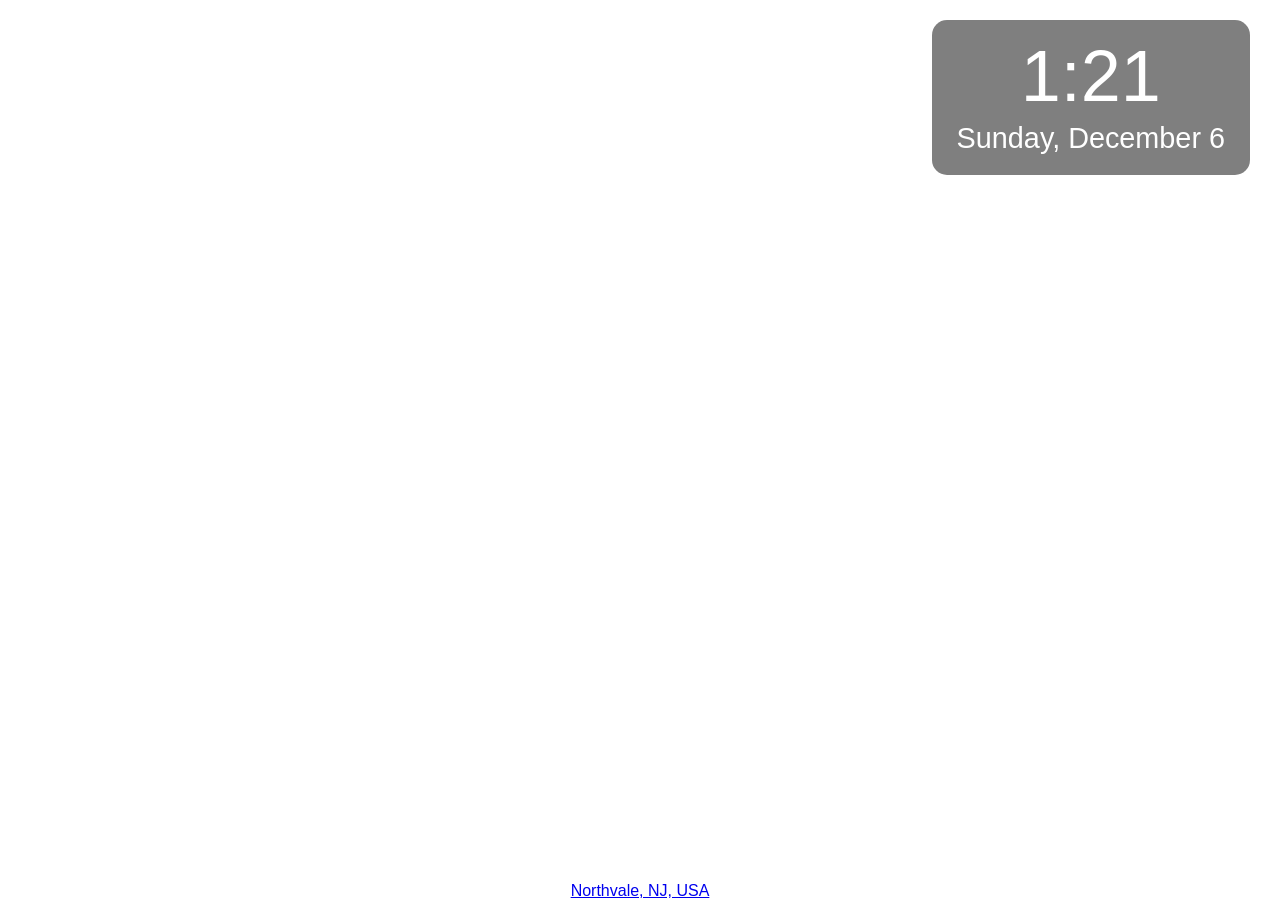
==== Anthias/index.html @ 1d9bfc83 "Add files via upload" ====
<!DOCTYPE html>
<html lang="en">
<head>
  <meta charset="UTF-8" />
  <meta name="viewport" content="width=device-width, initial-scale=1.0" />
  <title>Anthias</title>
  <style>
    html, body {
      margin: 0;
      padding: 0;
      height: 100%;
      overflow: hidden;
      font-family: 'Arial Rounded MT Bold', sans-serif;
      color: white;
    }

    .video-bg {
      position: fixed;
      top: 0;
      left: 0;
      width: 100vw;
      height: 100vh;
      object-fit: cover;
      z-index: -2;
      opacity: 0;
      transition: opacity 2s ease-in-out;
      pointer-events: none;
    }

    .video-bg.active {
      opacity: 1;
      z-index: -1;
    }

    .clock {
      position: absolute;
      top: 20px;
      right: 30px;
      text-align: center;
      background: rgba(0, 0, 0, 0.5);
      padding: 20px 25px;
      border-radius: 15px;
    }

    .clock-time {
      font-size: 4.5rem;
      line-height: 1;
      text-align: center;
    }

    .clock-date {
      font-size: 1.8rem;
      margin-top: 10px;
    }

    .weather {
      position: absolute;
      bottom: 0;
      width: 100%;
      text-align: center;
      background: rgba(255, 255, 255, 0.8);
    }
  </style>
</head>
<body>

  <!-- Background Videos (NO LOOP) -->
  <video id="video1" class="video-bg active" autoplay muted playsinline>
    <source src="video 1.mp4" type="video/mp4" />
  </video>

  <video id="video2" class="video-bg" autoplay muted playsinline>
    <source src="video 2.mp4" type="video/mp4" />
  </video>

  <!-- Clock -->
  <div class="clock">
    <div class="clock-time" id="clock-time">Loading...</div>
    <div class="clock-date" id="clock-date"></div>
  </div>

  <!-- Weather -->
  <div class="weather">
    <a class="weatherwidget-io"
       href="https://forecast7.com/en/41d01n73d95/northvale/?unit=us"
       data-font="Arial Rounded MT Bold"
       data-icons="Climacons Animated"
       data-days="5"
       data-theme="pure">
      Northvale, NJ, USA
    </a>
  </div>

  <!-- Clock JS -->
  <script>
    function updateClock() {
      const now = new Date();

      let hours = now.toLocaleString('en-US', { hour: 'numeric', hour12: true, timeZone: 'America/New_York' });
      let minutes = now.toLocaleString('en-US', { minute: '2-digit', timeZone: 'America/New_York' });

      hours = hours.replace(/ AM| PM/, '');
      document.getElementById('clock-time').textContent = `${hours}:${minutes}`;

      const dateOptions = {
        timeZone: 'America/New_York',
        weekday: 'long',
        month: 'long',
        day: 'numeric'
      };

      const dateFormatter = new Intl.DateTimeFormat('en-US', dateOptions);
      document.getElementById('clock-date').textContent = dateFormatter.format(now);
    }

    setInterval(updateClock, 1000);
    updateClock();
  </script>

  <!-- Video Switch JS (UPDATED) -->
  <script>
    const video1 = document.getElementById('video1');
    const video2 = document.getElementById('video2');

    let currentVideo = video1;
    let nextVideo = video2;

    function setupVideoSwitch(video) {
      function checkTime() {
        // Ensure duration is loaded and valid
        if (video.duration && !isNaN(video.duration)) {
          const switchTime = Math.max(video.duration - 2, 0); // 2s before end
          if (video.currentTime >= switchTime) {
            video.removeEventListener('timeupdate', checkTime);
            switchVideo();
          }
        }
      }
      video.addEventListener('timeupdate', checkTime);
    }

    function switchVideo() {
      currentVideo.classList.remove('active');
      nextVideo.classList.add('active');
      nextVideo.currentTime = 0; // Reset to start
      nextVideo.play();

      // Swap video roles
      const temp = currentVideo;
      currentVideo = nextVideo;
      nextVideo = temp;

      // Setup switch for the new current video
      setupVideoSwitch(currentVideo);
    }

    // Initialize for the first video
    setupVideoSwitch(video1);

    // Fallback for autoplay restrictions
    document.addEventListener('click', () => {
      video1.play().catch(() => {});
      video2.play().catch(() => {});
    });
  </script>

  <!-- Weather Widget -->
  <script>
    !function(d,s,id){
      var js,fjs=d.getElementsByTagName(s)[0];
      if(!d.getElementById(id)){
        js=d.createElement(s);
        js.id=id;
        js.src='https://weatherwidget.io/js/widget.min.js';
        fjs.parentNode.insertBefore(js,fjs);
      }
    }(document,'script','weatherwidget-io-js');
  </script>

</body>
</html>
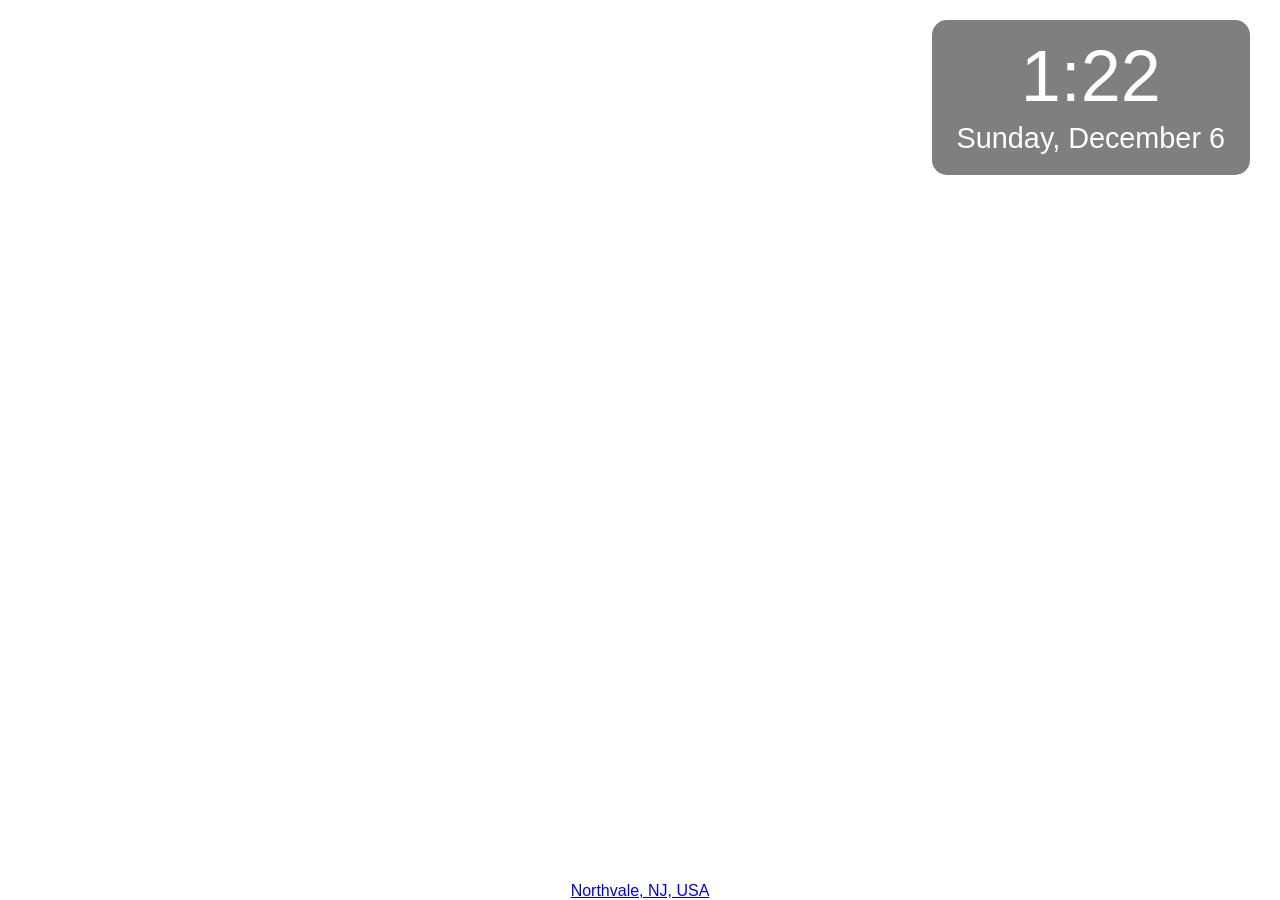
==== commit 796dbef5: "Update index.html" ====
--- a/Anthias/index.html
+++ b/Anthias/index.html
@@ -66,11 +66,11 @@
 
   <!-- Background Videos (NO LOOP) -->
   <video id="video1" class="video-bg active" autoplay muted playsinline>
-    <source src="video 1.mp4" type="video/mp4" />
+    <source src="Anthias/Video1.mp4" type="video/mp4" />
   </video>
 
   <video id="video2" class="video-bg" autoplay muted playsinline>
-    <source src="video 2.mp4" type="video/mp4" />
+    <source src="Anthias/Video2.mp4" type="video/mp4" />
   </video>
 
   <!-- Clock -->
@@ -178,4 +178,4 @@
   </script>
 
 </body>
-</html>+</html>
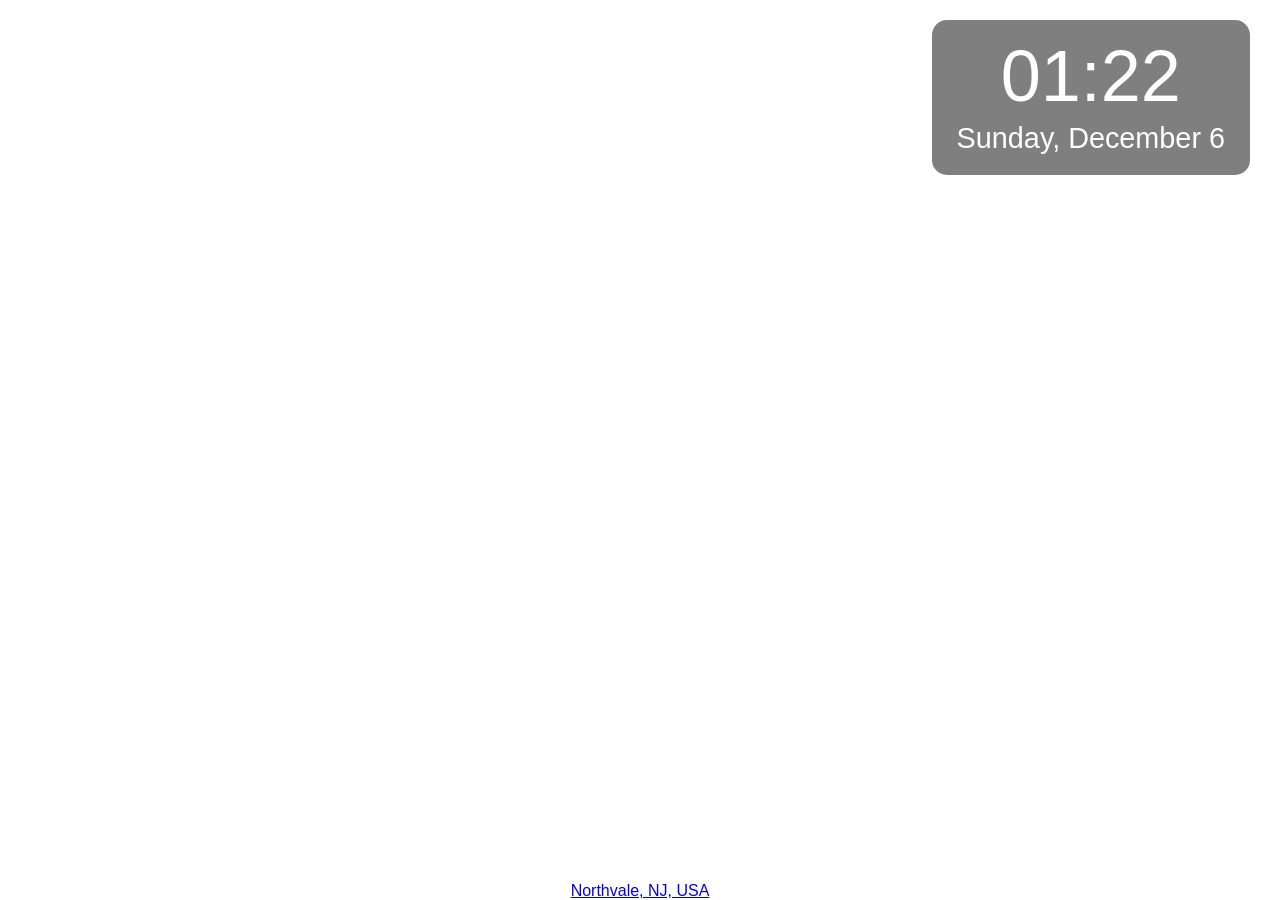
==== commit 4decc263: "Update index.html" ====
--- a/Anthias/index.html
+++ b/Anthias/index.html
@@ -66,11 +66,11 @@
 
   <!-- Background Videos (NO LOOP) -->
   <video id="video1" class="video-bg active" autoplay muted playsinline>
-    <source src="Anthias/Video1.mp4" type="video/mp4" />
+    <source src="https://rupakpoddaradmt.github.io/Anthias/Video1.mp4" type="video/mp4" />
   </video>
 
   <video id="video2" class="video-bg" autoplay muted playsinline>
-    <source src="Anthias/Video2.mp4" type="video/mp4" />
+    <source src="https://rupakpoddaradmt.github.io/Anthias/Video2.mp4" type="video/mp4" />
   </video>
 
   <!-- Clock -->
@@ -96,11 +96,13 @@
     function updateClock() {
       const now = new Date();
 
-      let hours = now.toLocaleString('en-US', { hour: 'numeric', hour12: true, timeZone: 'America/New_York' });
-      let minutes = now.toLocaleString('en-US', { minute: '2-digit', timeZone: 'America/New_York' });
+      let options = { hour: 'numeric', minute: 'numeric', hour12: true, timeZone: 'America/New_York' };
+      let timeParts = new Intl.DateTimeFormat('en-US', options).formatToParts(now);
 
-      hours = hours.replace(/ AM| PM/, '');
-      document.getElementById('clock-time').textContent = `${hours}:${minutes}`;
+      let hour = timeParts.find(p => p.type === 'hour').value.padStart(2, '0');
+      let minute = timeParts.find(p => p.type === 'minute').value.padStart(2, '0');
+
+      document.getElementById('clock-time').textContent = `${hour}:${minute}`;
 
       const dateOptions = {
         timeZone: 'America/New_York',
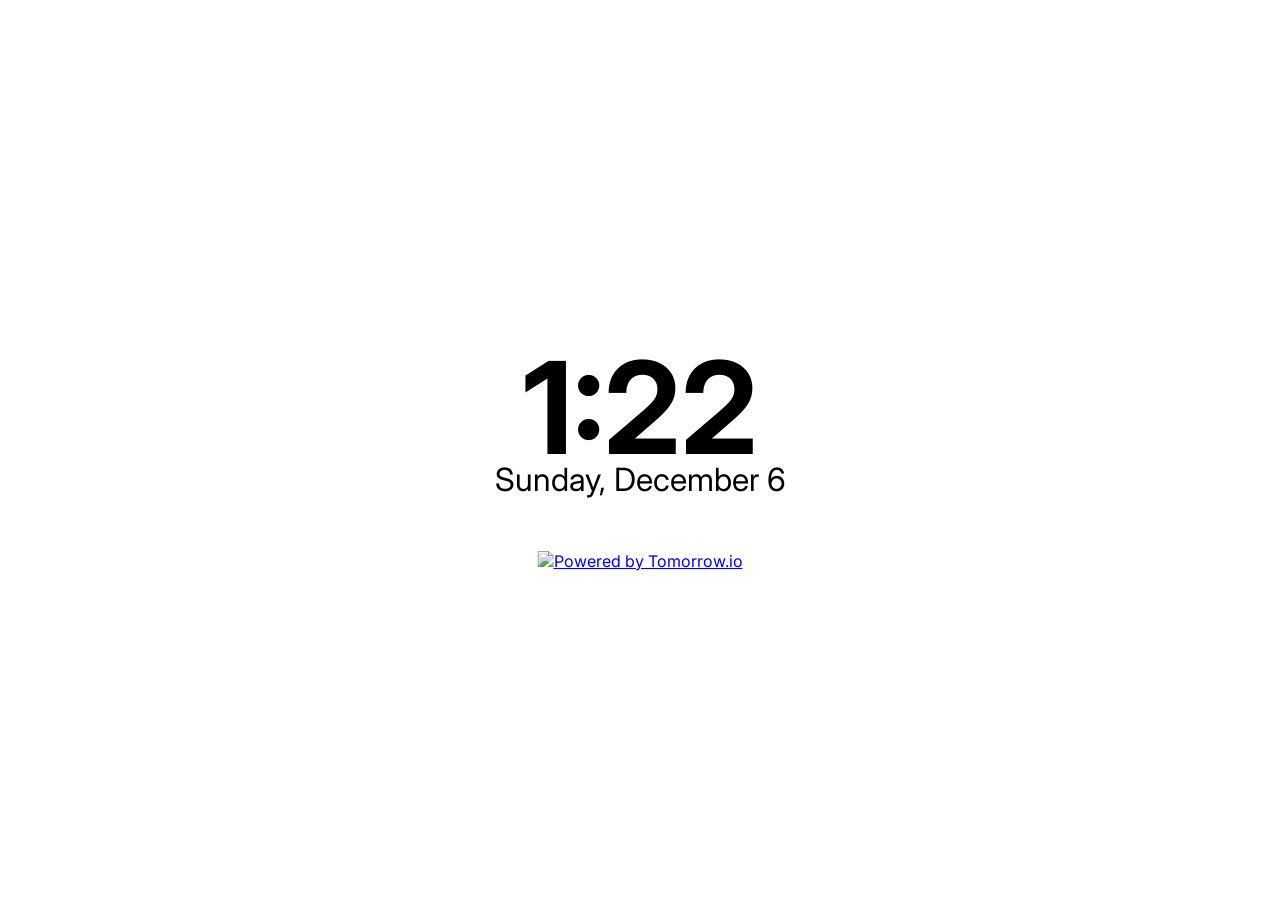
==== commit dd75b978: "Update index.html" ====
--- a/Anthias/index.html
+++ b/Anthias/index.html
@@ -3,181 +3,139 @@
 <head>
   <meta charset="UTF-8" />
   <meta name="viewport" content="width=device-width, initial-scale=1.0" />
-  <title>Anthias</title>
+  <title>Time & Weather</title>
+  <link href="https://fonts.googleapis.com/css2?family=Inter:wght@400;700&display=swap" rel="stylesheet">
   <style>
     html, body {
       margin: 0;
       padding: 0;
       height: 100%;
-      overflow: hidden;
-      font-family: 'Arial Rounded MT Bold', sans-serif;
-      color: white;
-    }
-
-    .video-bg {
-      position: fixed;
-      top: 0;
-      left: 0;
-      width: 100vw;
-      height: 100vh;
-      object-fit: cover;
-      z-index: -2;
-      opacity: 0;
-      transition: opacity 2s ease-in-out;
-      pointer-events: none;
-    }
-
-    .video-bg.active {
-      opacity: 1;
-      z-index: -1;
-    }
-
-    .clock {
-      position: absolute;
-      top: 20px;
-      right: 30px;
-      text-align: center;
-      background: rgba(0, 0, 0, 0.5);
-      padding: 20px 25px;
-      border-radius: 15px;
-    }
-
-    .clock-time {
-      font-size: 4.5rem;
-      line-height: 1;
+      background: #ffffff;
+      font-family: 'Inter', sans-serif;
+      color: #000000;
+      display: flex;
+      justify-content: center;
+      align-items: center;
       text-align: center;
     }
 
-    .clock-date {
-      font-size: 1.8rem;
-      margin-top: 10px;
+    .container {
+      display: flex;
+      flex-direction: column;
+      align-items: center;
+      padding: 40px 20px;
+      max-width: 100%;
+      animation: fadeIn 1.2s ease-out;
+    }
+
+    .time {
+      font-size: 10vw;
+      font-weight: 700;
+      margin-bottom: -25px;
+      animation: slideDown 0.8s ease-out;
+    }
+
+    .date {
+      font-size: 2.5vw;
+      margin-bottom: 50px;
+      animation: fadeIn 1.5s ease-out;
     }
 
     .weather {
-      position: absolute;
-      bottom: 0;
-      width: 100%;
-      text-align: center;
-      background: rgba(255, 255, 255, 0.8);
+      width: 750px;
+      max-width: 100%;
+      animation: fadeIn 2s ease-out;
+    }
+
+    @keyframes fadeIn {
+      from { opacity: 0; }
+      to { opacity: 1; }
+    }
+
+    @keyframes slideDown {
+      from { transform: translateY(-20px); opacity: 0; }
+      to { transform: translateY(0); opacity: 1; }
+    }
+
+    @media (max-width: 768px) {
+      .time { font-size: 16vw; }
+      .date { font-size: 5vw; }
     }
   </style>
 </head>
 <body>
-
-  <!-- Background Videos (NO LOOP) -->
-  <video id="video1" class="video-bg active" autoplay muted playsinline>
-    <source src="https://rupakpoddaradmt.github.io/Anthias/Video1.mp4" type="video/mp4" />
-  </video>
-
-  <video id="video2" class="video-bg" autoplay muted playsinline>
-    <source src="https://rupakpoddaradmt.github.io/Anthias/Video2.mp4" type="video/mp4" />
-  </video>
-
-  <!-- Clock -->
-  <div class="clock">
-    <div class="clock-time" id="clock-time">Loading...</div>
-    <div class="clock-date" id="clock-date"></div>
+  <div class="container">
+    <div class="time" id="time">--:--</div>
+    <div class="date" id="date">Loading date...</div>
+    <div class="weather">
+      <div class="tomorrow"
+           data-location-id="123169"
+           data-language="EN"
+           data-unit-system="IMPERIAL"
+           data-skin="light"
+           data-widget-type="upcoming"
+           style="padding-bottom:22px;position:relative;">
+        <a href="https://weather.tomorrow.io/"
+           rel="nofollow noopener noreferrer"
+           target="_blank"
+           style="position: absolute; bottom: 0; transform: translateX(-50%); left: 50%;">
+          <img
+            alt="Powered by Tomorrow.io"
+            src="https://weather-website-client.tomorrow.io/img/powered-by.svg"
+            width="250"
+            height="18" />
+        </a>
+      </div>
+    </div>
   </div>
 
-  <!-- Weather -->
-  <div class="weather">
-    <a class="weatherwidget-io"
-       href="https://forecast7.com/en/41d01n73d95/northvale/?unit=us"
-       data-font="Arial Rounded MT Bold"
-       data-icons="Climacons Animated"
-       data-days="5"
-       data-theme="pure">
-      Northvale, NJ, USA
-    </a>
-  </div>
+  <!-- Tomorrow.io SDK -->
+  <script>
+    (function(d, s, id) {
+      if (d.getElementById(id)) {
+        if (window.__TOMORROW__) {
+          window.__TOMORROW__.renderWidget();
+        }
+        return;
+      }
+      const fjs = d.getElementsByTagName(s)[0];
+      const js = d.createElement(s);
+      js.id = id;
+      js.src = "https://www.tomorrow.io/v1/widget/sdk/sdk.bundle.min.js";
+      fjs.parentNode.insertBefore(js, fjs);
+    })(document, 'script', 'tomorrow-sdk');
+  </script>
 
-  <!-- Clock JS -->
+  <!-- Time and Date Script -->
   <script>
-    function updateClock() {
+    function updateTime() {
       const now = new Date();
 
-      let options = { hour: 'numeric', minute: 'numeric', hour12: true, timeZone: 'America/New_York' };
-      let timeParts = new Intl.DateTimeFormat('en-US', options).formatToParts(now);
+      // Time (Eastern, 12-hour format)
+      const timeOptions = {
+        timeZone: 'America/New_York',
+        hour: 'numeric',
+        minute: 'numeric',
+        hour12: true,
+      };
+      let timeStr = new Intl.DateTimeFormat('en-US', timeOptions).format(now);
+      timeStr = timeStr.replace(/ AM| PM/, ''); // Remove AM/PM
 
-      let hour = timeParts.find(p => p.type === 'hour').value.padStart(2, '0');
-      let minute = timeParts.find(p => p.type === 'minute').value.padStart(2, '0');
+      document.getElementById('time').textContent = timeStr;
 
-      document.getElementById('clock-time').textContent = `${hour}:${minute}`;
-
+      // Date (without year)
       const dateOptions = {
         timeZone: 'America/New_York',
         weekday: 'long',
         month: 'long',
-        day: 'numeric'
+        day: 'numeric',
       };
-
-      const dateFormatter = new Intl.DateTimeFormat('en-US', dateOptions);
-      document.getElementById('clock-date').textContent = dateFormatter.format(now);
+      const dateStr = new Intl.DateTimeFormat('en-US', dateOptions).format(now);
+      document.getElementById('date').textContent = dateStr;
     }
 
-    setInterval(updateClock, 1000);
-    updateClock();
+    updateTime();
+    setInterval(updateTime, 60000);
   </script>
-
-  <!-- Video Switch JS (UPDATED) -->
-  <script>
-    const video1 = document.getElementById('video1');
-    const video2 = document.getElementById('video2');
-
-    let currentVideo = video1;
-    let nextVideo = video2;
-
-    function setupVideoSwitch(video) {
-      function checkTime() {
-        // Ensure duration is loaded and valid
-        if (video.duration && !isNaN(video.duration)) {
-          const switchTime = Math.max(video.duration - 2, 0); // 2s before end
-          if (video.currentTime >= switchTime) {
-            video.removeEventListener('timeupdate', checkTime);
-            switchVideo();
-          }
-        }
-      }
-      video.addEventListener('timeupdate', checkTime);
-    }
-
-    function switchVideo() {
-      currentVideo.classList.remove('active');
-      nextVideo.classList.add('active');
-      nextVideo.currentTime = 0; // Reset to start
-      nextVideo.play();
-
-      // Swap video roles
-      const temp = currentVideo;
-      currentVideo = nextVideo;
-      nextVideo = temp;
-
-      // Setup switch for the new current video
-      setupVideoSwitch(currentVideo);
-    }
-
-    // Initialize for the first video
-    setupVideoSwitch(video1);
-
-    // Fallback for autoplay restrictions
-    document.addEventListener('click', () => {
-      video1.play().catch(() => {});
-      video2.play().catch(() => {});
-    });
-  </script>
-
-  <!-- Weather Widget -->
-  <script>
-    !function(d,s,id){
-      var js,fjs=d.getElementsByTagName(s)[0];
-      if(!d.getElementById(id)){
-        js=d.createElement(s);
-        js.id=id;
-        js.src='https://weatherwidget.io/js/widget.min.js';
-        fjs.parentNode.insertBefore(js,fjs);
-      }
-    }(document,'script','weatherwidget-io-js');
-  </script>
-
 </body>
 </html>
